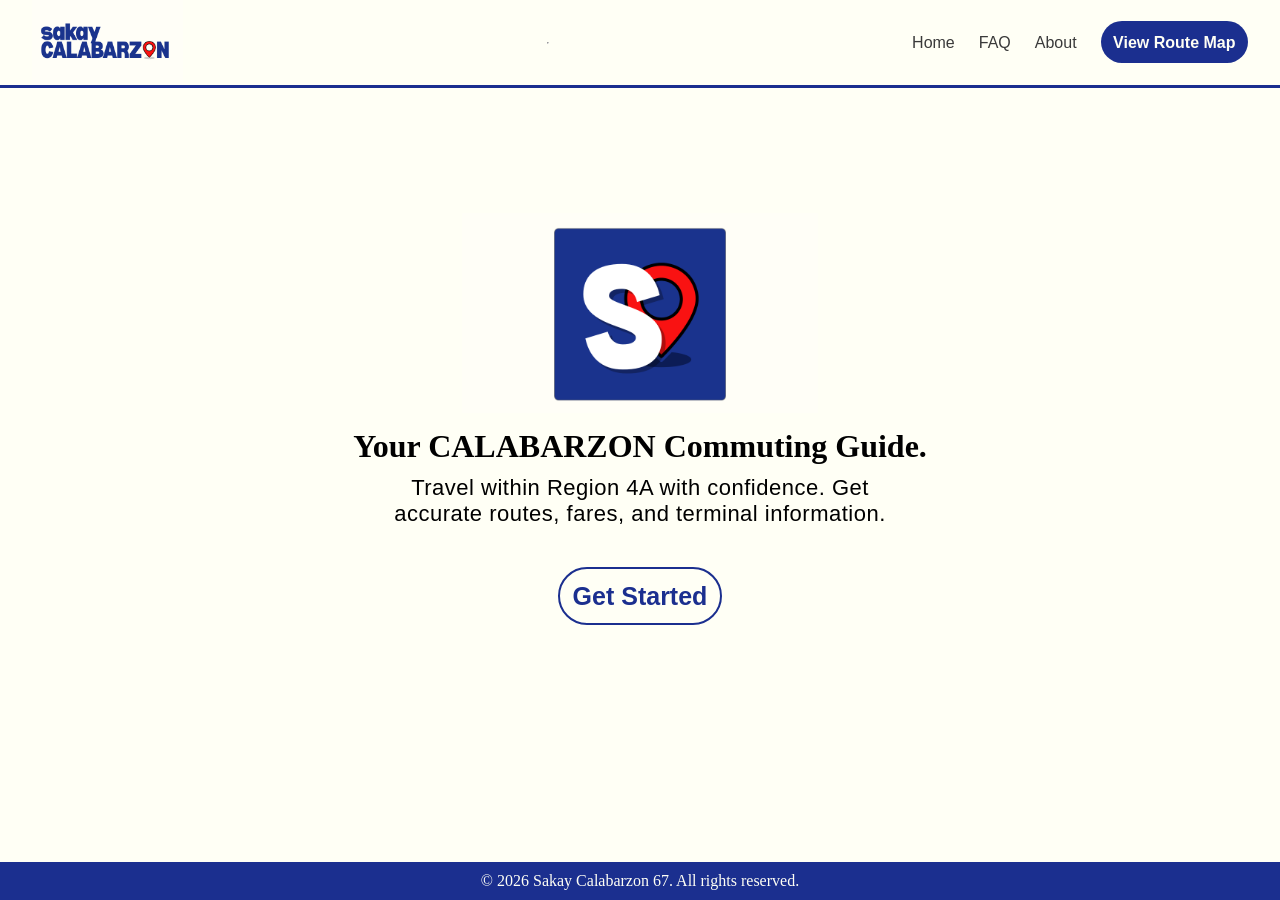
==== index.html @ 6c15d46f "Update index.html" ====
<!DOCTYPE html>
<html lang="en">
<head>
    <meta charset="UTF-8">
    <meta name="viewport" content="width=device-width, initial-scale=1.0">
    <meta name="author" content="ITC Group 4">
    <link href="https://fonts.cdnfonts.com/css/bernoru" rel="stylesheet">
    <link href="https://fontlibrary.org//face/glacial-indifference" rel="stylesheet">
    <title>Sakay Calabarzon</title>
</head>

<style>

    * {
  margin: 0;
  padding: 0;
  box-sizing: border-box;
    }
    body {
        background-color: #fffff5;
        align-items: center;
        justify-content: center;
        
    }

    header {
        background-color: #fffff5;
        position: sticky;
        display: flex;
        justify-content: space-between;
        align-items: center;
        padding-left: 2rem;
        padding-right: 2rem;
        padding-top: -1rem;
        padding-bottom: -1rem;
        border-bottom: 3px solid #1b2f8f; 
    }

    .logo { 
        height: 85px;
        width: auto;
        
    }

    .logo2x2 {
        height: 200px;
        width: auto;
        display: block;
        margin-left: auto;
        margin-right: auto;
        margin-top: 125px;
    }

    .Content{
        font-family: 'GlacialIndifferenceBold', sans-serif;
        color: #3a3a3a;
    }

    .Title {
        font-size: 32px;
        font-weight: 700;
        text-align: center;
        margin-top: 15px;
    }

    .Subtitle {
        font-family: 'GlacialIndifferenceRegular', sans-serif;
        font-size: 22px;
        text-align: center;
        margin-top: 10px;
        letter-spacing: 0.5px;
    }

    .footer-text{
        background-color: #1b2f8f;
        color: #fffff5;
        text-align: center;
        padding: 10px;
        position: fixed;
        bottom: 0;
        width: 100%;
    }

    .nav-lists {
        display: flex;
        align-items: center;
        list-style-type: none;
        gap: 24px;
        
    }

    .nav-li { 
        font-family: 'GlacialIndifferenceRegular', sans-serif;
        font-size: 16px;
        color: #3a3a3a;
    }

    .nav-a {
        font-family: 'GlacialIndifferenceBold', sans-serif;
        font-size: 16px;
        font-weight: 700;
        color:#fffff5;
        background-color: #1b2f8f;
        gap: 24px;
        padding: 12.5px;
        border-radius: 999px;
    }

    .get-started {
        display: flex;
        justify-content: center;
        margin-top: 40px;
    }

    .GetStarted {
        font-family: 'GlacialIndifferenceBold', sans-serif;
        font-size: 25px;
        font-weight: 700;
        color:#1b2f8f;
        background-color: #fffff5;
        gap: 24px;
        padding: 12.5px;
        border-radius: 999px;
        border: 2px solid #1b2f8f;
        text-decoration: none;
    }

</style>

<body>
    <header>
        <img class="logo" src="images/Sakay_Calabarzon-Logo.png" alt="Sakay Calabarzon logo">
        <hr>
        <nav class="nav-links">
            <ul class="nav-lists">
                <li><a class="nav-li"href="index.html" style="text-decoration: none">Home</a></li>
                <li><a class="nav-li"href="FAQ.html" style="text-decoration: none">FAQ</a></li>
                <li><a class="nav-li"href="About.html" style="text-decoration: none">About</a></li>
                <li><a class="nav-a"href="RouteMap.html" style="text-decoration: none">View Route Map</a></li>
            </ul>
        </nav>
    </header>

    <div class="MainContent">
        <img class="logo2x2" src="images/Sakay_Calabarzon_Logo-2x2.png" alt="Sakay Calabarzon logo 2x2">
        <article class="content">
            <h1 class="Title">Your CALABARZON Commuting Guide.</h1>
            <p class ="Subtitle"> Travel within Region 4A with confidence. Get <br> accurate routes, fares, and terminal information.</p>
        </article>

        <div class="get-started">
            <a class="GetStarted" href="RouteMap.html" >Get Started</a>
        </div>
    </div>

    <footer>
        <p class="footer-text">&copy; 2026 Sakay Calabarzon 67. All rights reserved.</p>
    </footer>

</body>
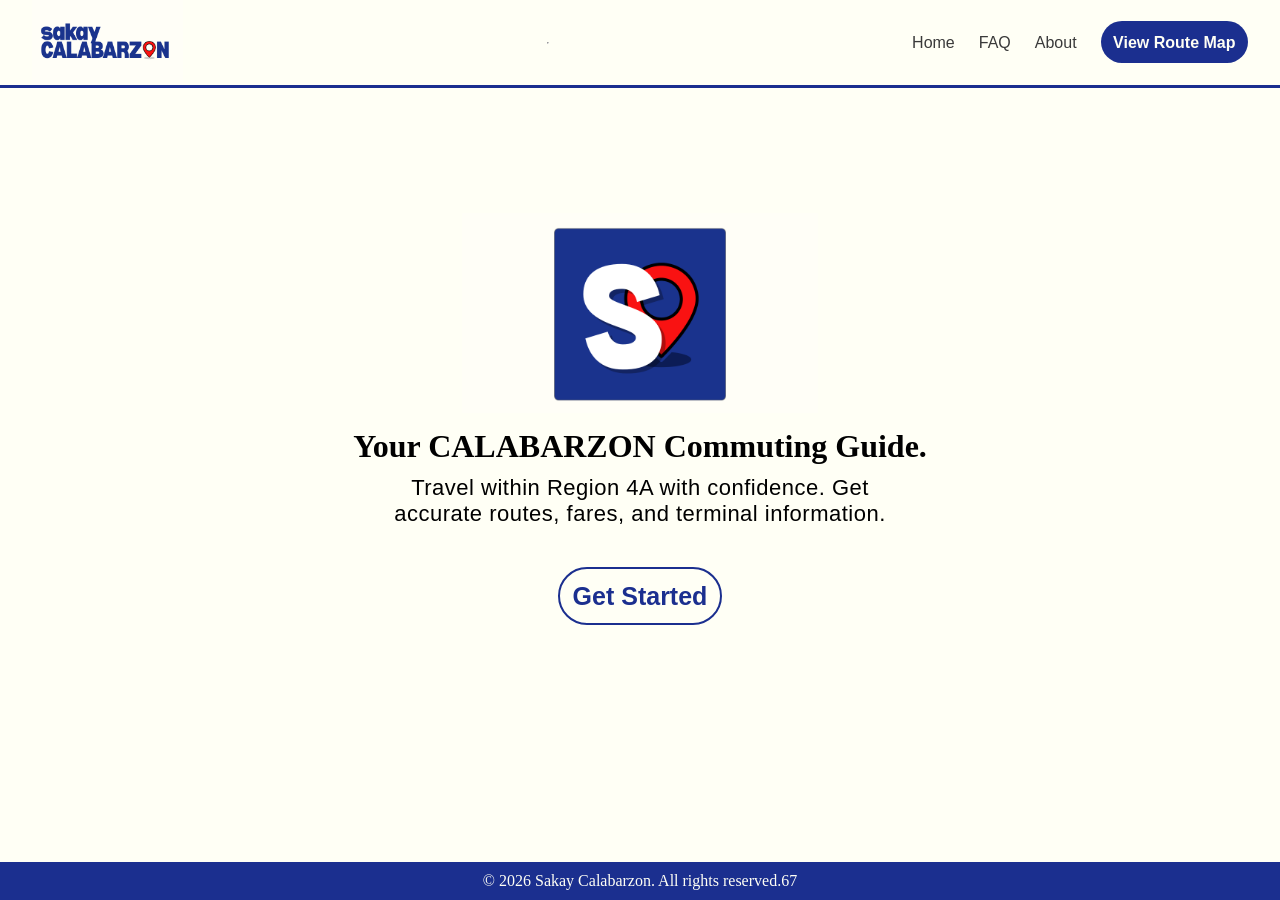
==== commit 369b9679: "Update index.html" ====
--- a/index.html
+++ b/index.html
@@ -154,7 +154,7 @@
     </div>
 
     <footer>
-        <p class="footer-text">&copy; 2026 Sakay Calabarzon 67. All rights reserved.</p>
+        <p class="footer-text">&copy; 2026 Sakay Calabarzon. All rights reserved.67</p>
     </footer>
 
 </body>
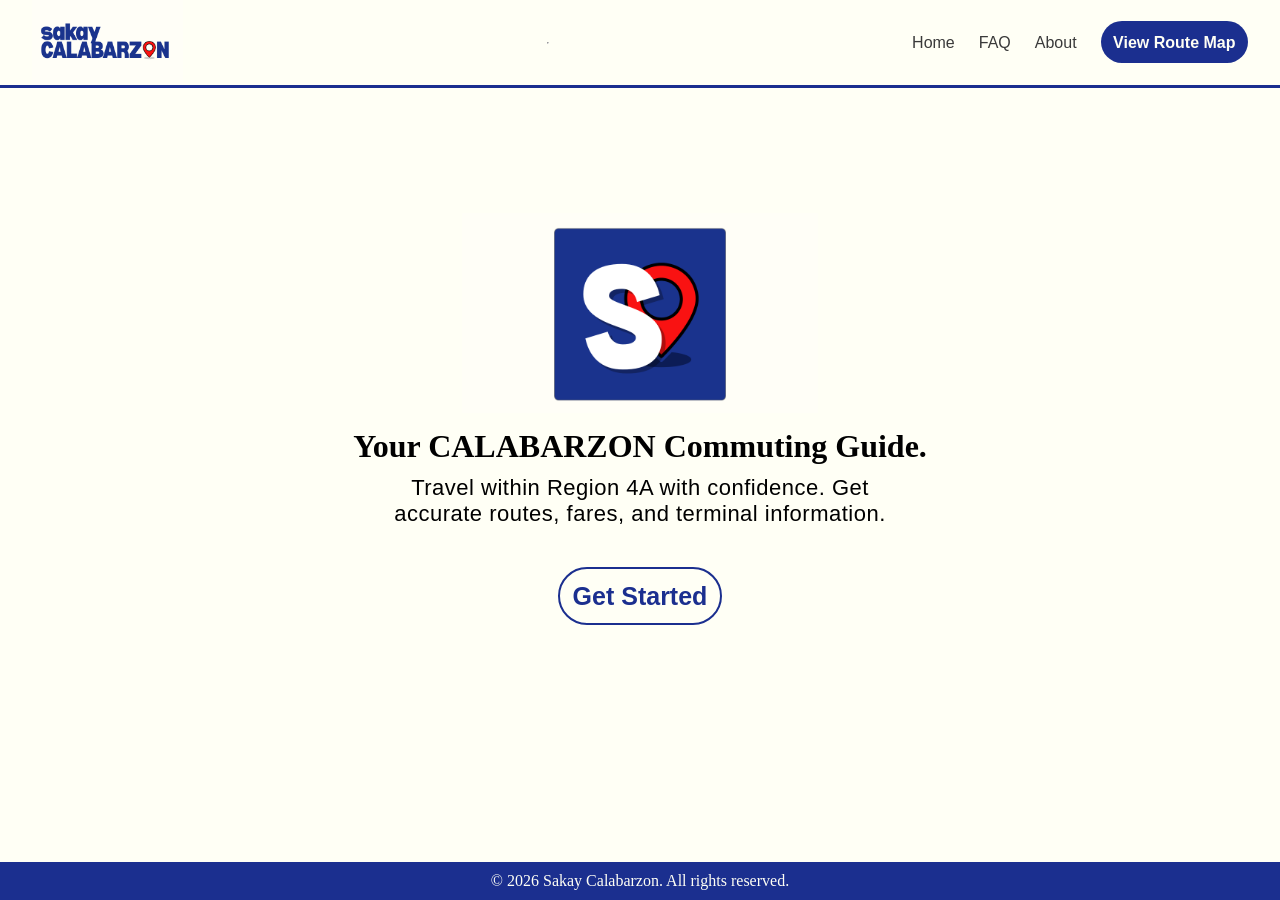
==== commit 6fc7adeb: "update index.html" ====
--- a/index.html
+++ b/index.html
@@ -1,160 +1,160 @@
-<!DOCTYPE html>
-<html lang="en">
-<head>
-    <meta charset="UTF-8">
-    <meta name="viewport" content="width=device-width, initial-scale=1.0">
-    <meta name="author" content="ITC Group 4">
-    <link href="https://fonts.cdnfonts.com/css/bernoru" rel="stylesheet">
-    <link href="https://fontlibrary.org//face/glacial-indifference" rel="stylesheet">
-    <title>Sakay Calabarzon</title>
-</head>
-
-<style>
-
-    * {
-  margin: 0;
-  padding: 0;
-  box-sizing: border-box;
-    }
-    body {
-        background-color: #fffff5;
-        align-items: center;
-        justify-content: center;
-        
-    }
-
-    header {
-        background-color: #fffff5;
-        position: sticky;
-        display: flex;
-        justify-content: space-between;
-        align-items: center;
-        padding-left: 2rem;
-        padding-right: 2rem;
-        padding-top: -1rem;
-        padding-bottom: -1rem;
-        border-bottom: 3px solid #1b2f8f; 
-    }
-
-    .logo { 
-        height: 85px;
-        width: auto;
-        
-    }
-
-    .logo2x2 {
-        height: 200px;
-        width: auto;
-        display: block;
-        margin-left: auto;
-        margin-right: auto;
-        margin-top: 125px;
-    }
-
-    .Content{
-        font-family: 'GlacialIndifferenceBold', sans-serif;
-        color: #3a3a3a;
-    }
-
-    .Title {
-        font-size: 32px;
-        font-weight: 700;
-        text-align: center;
-        margin-top: 15px;
-    }
-
-    .Subtitle {
-        font-family: 'GlacialIndifferenceRegular', sans-serif;
-        font-size: 22px;
-        text-align: center;
-        margin-top: 10px;
-        letter-spacing: 0.5px;
-    }
-
-    .footer-text{
-        background-color: #1b2f8f;
-        color: #fffff5;
-        text-align: center;
-        padding: 10px;
-        position: fixed;
-        bottom: 0;
-        width: 100%;
-    }
-
-    .nav-lists {
-        display: flex;
-        align-items: center;
-        list-style-type: none;
-        gap: 24px;
-        
-    }
-
-    .nav-li { 
-        font-family: 'GlacialIndifferenceRegular', sans-serif;
-        font-size: 16px;
-        color: #3a3a3a;
-    }
-
-    .nav-a {
-        font-family: 'GlacialIndifferenceBold', sans-serif;
-        font-size: 16px;
-        font-weight: 700;
-        color:#fffff5;
-        background-color: #1b2f8f;
-        gap: 24px;
-        padding: 12.5px;
-        border-radius: 999px;
-    }
-
-    .get-started {
-        display: flex;
-        justify-content: center;
-        margin-top: 40px;
-    }
-
-    .GetStarted {
-        font-family: 'GlacialIndifferenceBold', sans-serif;
-        font-size: 25px;
-        font-weight: 700;
-        color:#1b2f8f;
-        background-color: #fffff5;
-        gap: 24px;
-        padding: 12.5px;
-        border-radius: 999px;
-        border: 2px solid #1b2f8f;
-        text-decoration: none;
-    }
-
-</style>
-
-<body>
-    <header>
-        <img class="logo" src="images/Sakay_Calabarzon-Logo.png" alt="Sakay Calabarzon logo">
-        <hr>
-        <nav class="nav-links">
-            <ul class="nav-lists">
-                <li><a class="nav-li"href="index.html" style="text-decoration: none">Home</a></li>
-                <li><a class="nav-li"href="FAQ.html" style="text-decoration: none">FAQ</a></li>
-                <li><a class="nav-li"href="About.html" style="text-decoration: none">About</a></li>
-                <li><a class="nav-a"href="RouteMap.html" style="text-decoration: none">View Route Map</a></li>
-            </ul>
-        </nav>
-    </header>
-
-    <div class="MainContent">
-        <img class="logo2x2" src="images/Sakay_Calabarzon_Logo-2x2.png" alt="Sakay Calabarzon logo 2x2">
-        <article class="content">
-            <h1 class="Title">Your CALABARZON Commuting Guide.</h1>
-            <p class ="Subtitle"> Travel within Region 4A with confidence. Get <br> accurate routes, fares, and terminal information.</p>
-        </article>
-
-        <div class="get-started">
-            <a class="GetStarted" href="RouteMap.html" >Get Started</a>
-        </div>
-    </div>
-
-    <footer>
-        <p class="footer-text">&copy; 2026 Sakay Calabarzon. All rights reserved.67</p>
-    </footer>
-
-</body>
+<!DOCTYPE html>
+<html lang="en">
+<head>
+    <meta charset="UTF-8">
+    <meta name="viewport" content="width=device-width, initial-scale=1.0">
+    <meta name="author" content="ITC Group 4">
+    <link href="https://fonts.cdnfonts.com/css/bernoru" rel="stylesheet">
+    <link href="https://fontlibrary.org//face/glacial-indifference" rel="stylesheet">
+    <title>Sakay Calabarzon</title>
+</head>
+
+<style>
+
+    * {
+  margin: 0;
+  padding: 0;
+  box-sizing: border-box;
+    }
+    body {
+        background-color: #fffff5;
+        align-items: center;
+        justify-content: center;
+        
+    }
+
+    header {
+        background-color: #fffff5;
+        position: sticky;
+        display: flex;
+        justify-content: space-between;
+        align-items: center;
+        padding-left: 2rem;
+        padding-right: 2rem;
+        padding-top: -1rem;
+        padding-bottom: -1rem;
+        border-bottom: 3px solid #1b2f8f; 
+    }
+
+    .logo { 
+        height: 85px;
+        width: auto;
+        
+    }
+
+    .logo2x2 {
+        height: 200px;
+        width: auto;
+        display: block;
+        margin-left: auto;
+        margin-right: auto;
+        margin-top: 125px;
+    }
+
+    .Content{
+        font-family: 'GlacialIndifferenceBold', sans-serif;
+        color: #3a3a3a;
+    }
+
+    .Title {
+        font-size: 32px;
+        font-weight: 700;
+        text-align: center;
+        margin-top: 15px;
+    }
+
+    .Subtitle {
+        font-family: 'GlacialIndifferenceRegular', sans-serif;
+        font-size: 22px;
+        text-align: center;
+        margin-top: 10px;
+        letter-spacing: 0.5px;
+    }
+
+    .footer-text{
+        background-color: #1b2f8f;
+        color: #fffff5;
+        text-align: center;
+        padding: 10px;
+        position: fixed;
+        bottom: 0;
+        width: 100%;
+    }
+
+    .nav-lists {
+        display: flex;
+        align-items: center;
+        list-style-type: none;
+        gap: 24px;
+        
+    }
+
+    .nav-li { 
+        font-family: 'GlacialIndifferenceRegular', sans-serif;
+        font-size: 16px;
+        color: #3a3a3a;
+    }
+
+    .nav-a {
+        font-family: 'GlacialIndifferenceBold', sans-serif;
+        font-size: 16px;
+        font-weight: 700;
+        color:#fffff5;
+        background-color: #1b2f8f;
+        gap: 24px;
+        padding: 12.5px;
+        border-radius: 999px;
+    }
+
+    .get-started {
+        display: flex;
+        justify-content: center;
+        margin-top: 40px;
+    }
+
+    .GetStarted {
+        font-family: 'GlacialIndifferenceBold', sans-serif;
+        font-size: 25px;
+        font-weight: 700;
+        color:#1b2f8f;
+        background-color: #fffff5;
+        gap: 24px;
+        padding: 12.5px;
+        border-radius: 999px;
+        border: 2px solid #1b2f8f;
+        text-decoration: none;
+    }
+
+</style>
+
+<body>
+    <header>
+        <img class="logo" src="images/Sakay_Calabarzon-Logo.png" alt="Sakay Calabarzon logo">
+        <hr>
+        <nav class="nav-links">
+            <ul class="nav-lists">
+                <li><a class="nav-li"href="index.html" style="text-decoration: none">Home</a></li>
+                <li><a class="nav-li"href="FAQ.html" style="text-decoration: none">FAQ</a></li>
+                <li><a class="nav-li"href="About.html" style="text-decoration: none">About</a></li>
+                <li><a class="nav-a"href="RouteMap.html" style="text-decoration: none">View Route Map</a></li>
+            </ul>
+        </nav>
+    </header>
+
+    <div class="MainContent">
+        <img class="logo2x2" src="images/Sakay_Calabarzon_Logo-2x2.png" alt="Sakay Calabarzon logo 2x2">
+        <article class="content">
+            <h1 class="Title">Your CALABARZON Commuting Guide.</h1>
+            <p class ="Subtitle"> Travel within Region 4A with confidence. Get <br> accurate routes, fares, and terminal information.</p>
+        </article>
+
+        <div class="get-started">
+            <a class="GetStarted" href="RouteMap.html" >Get Started</a>
+        </div>
+    </div>
+
+    <footer>
+        <p class="footer-text">&copy; 2026 Sakay Calabarzon. All rights reserved.</p>
+    </footer>
+
+</body>
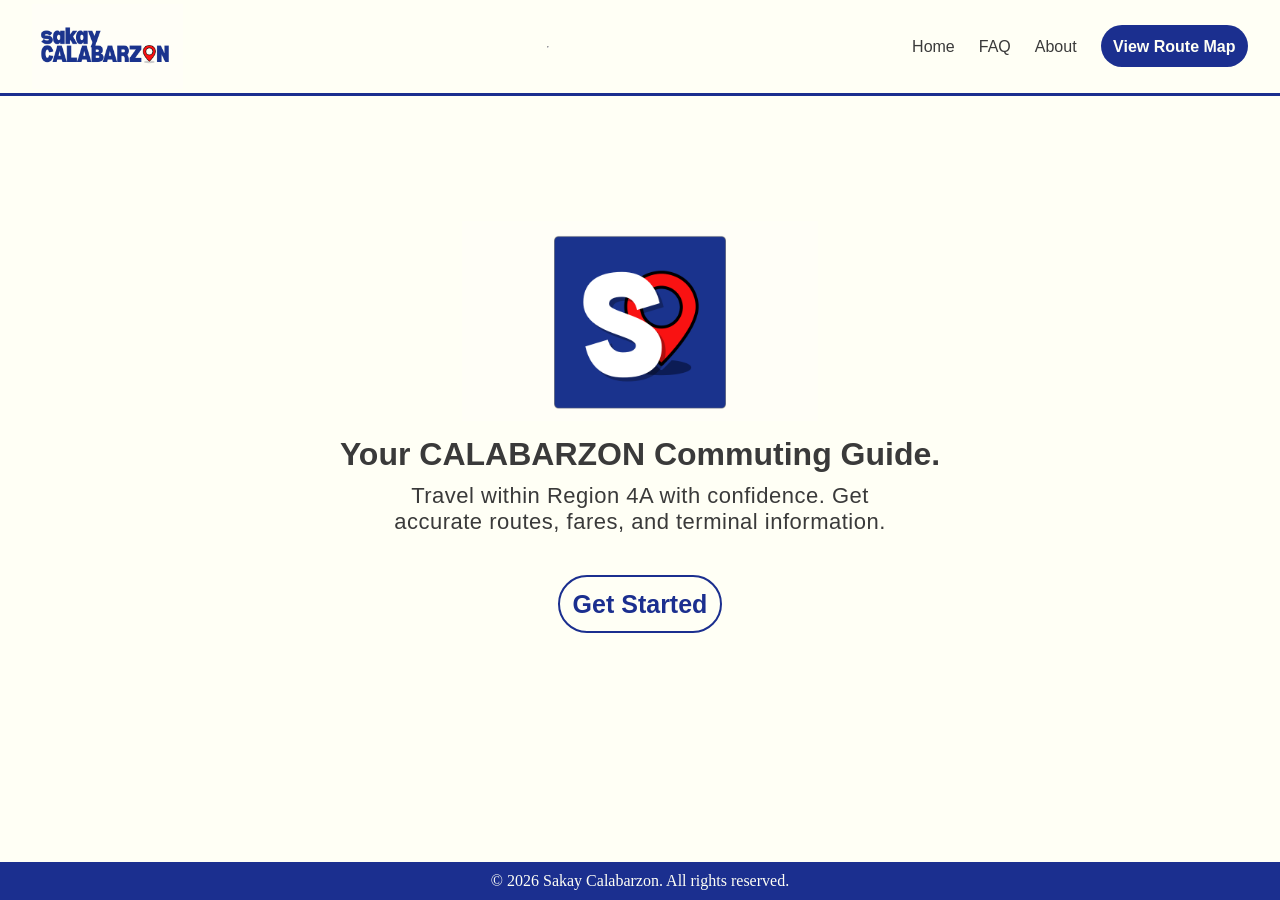
==== commit 95f4f922: "update index.html" ====
--- a/index.html
+++ b/index.html
@@ -24,17 +24,16 @@
     }
 
     header {
-        background-color: #fffff5;
-        position: sticky;
-        display: flex;
-        justify-content: space-between;
-        align-items: center;
-        padding-left: 2rem;
-        padding-right: 2rem;
-        padding-top: -1rem;
-        padding-bottom: -1rem;
-        border-bottom: 3px solid #1b2f8f; 
-    }
+      position: sticky;
+      top: 0;
+      z-index: 100;
+      background-color: #fffff5;
+      display: flex;
+      justify-content: space-between;
+      align-items: center;
+      padding: 0.25rem 2rem;
+      border-bottom: 3px solid #1b2f8f;
+}
 
     .logo { 
         height: 85px;
@@ -51,7 +50,7 @@
         margin-top: 125px;
     }
 
-    .Content{
+    .content{
         font-family: 'GlacialIndifferenceBold', sans-serif;
         color: #3a3a3a;
     }
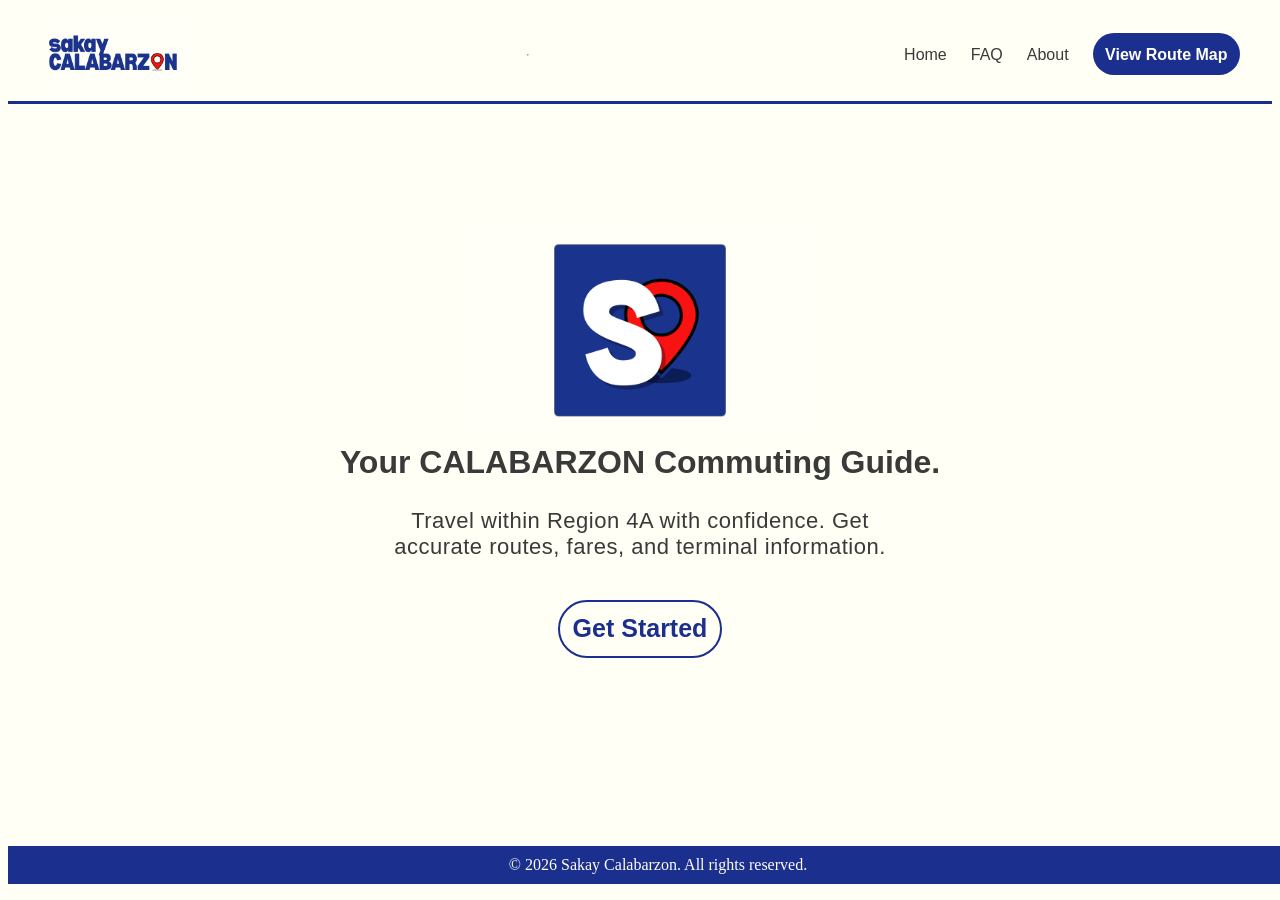
==== commit 112f7d62: "update index.html" ====
--- a/index.html
+++ b/index.html
@@ -7,124 +7,9 @@
     <link href="https://fonts.cdnfonts.com/css/bernoru" rel="stylesheet">
     <link href="https://fontlibrary.org//face/glacial-indifference" rel="stylesheet">
     <title>Sakay Calabarzon</title>
+    <link rel="stylesheet" href="css/style.css">
 </head>
 
-<style>
-
-    * {
-  margin: 0;
-  padding: 0;
-  box-sizing: border-box;
-    }
-    body {
-        background-color: #fffff5;
-        align-items: center;
-        justify-content: center;
-        
-    }
-
-    header {
-      position: sticky;
-      top: 0;
-      z-index: 100;
-      background-color: #fffff5;
-      display: flex;
-      justify-content: space-between;
-      align-items: center;
-      padding: 0.25rem 2rem;
-      border-bottom: 3px solid #1b2f8f;
-}
-
-    .logo { 
-        height: 85px;
-        width: auto;
-        
-    }
-
-    .logo2x2 {
-        height: 200px;
-        width: auto;
-        display: block;
-        margin-left: auto;
-        margin-right: auto;
-        margin-top: 125px;
-    }
-
-    .content{
-        font-family: 'GlacialIndifferenceBold', sans-serif;
-        color: #3a3a3a;
-    }
-
-    .Title {
-        font-size: 32px;
-        font-weight: 700;
-        text-align: center;
-        margin-top: 15px;
-    }
-
-    .Subtitle {
-        font-family: 'GlacialIndifferenceRegular', sans-serif;
-        font-size: 22px;
-        text-align: center;
-        margin-top: 10px;
-        letter-spacing: 0.5px;
-    }
-
-    .footer-text{
-        background-color: #1b2f8f;
-        color: #fffff5;
-        text-align: center;
-        padding: 10px;
-        position: fixed;
-        bottom: 0;
-        width: 100%;
-    }
-
-    .nav-lists {
-        display: flex;
-        align-items: center;
-        list-style-type: none;
-        gap: 24px;
-        
-    }
-
-    .nav-li { 
-        font-family: 'GlacialIndifferenceRegular', sans-serif;
-        font-size: 16px;
-        color: #3a3a3a;
-    }
-
-    .nav-a {
-        font-family: 'GlacialIndifferenceBold', sans-serif;
-        font-size: 16px;
-        font-weight: 700;
-        color:#fffff5;
-        background-color: #1b2f8f;
-        gap: 24px;
-        padding: 12.5px;
-        border-radius: 999px;
-    }
-
-    .get-started {
-        display: flex;
-        justify-content: center;
-        margin-top: 40px;
-    }
-
-    .GetStarted {
-        font-family: 'GlacialIndifferenceBold', sans-serif;
-        font-size: 25px;
-        font-weight: 700;
-        color:#1b2f8f;
-        background-color: #fffff5;
-        gap: 24px;
-        padding: 12.5px;
-        border-radius: 999px;
-        border: 2px solid #1b2f8f;
-        text-decoration: none;
-    }
-
-</style>
 
 <body>
     <header>
--- a/css/style.css
+++ b/css/style.css
@@ -0,0 +1,116 @@
+<style>
+
+    * {
+  margin: 0;
+  padding: 0;
+  box-sizing: border-box;
+    }
+    body {
+        background-color: #fffff5;
+        align-items: center;
+        justify-content: center;
+        
+    }
+
+    header {
+      position: sticky;
+      top: 0;
+      z-index: 100;
+      background-color: #fffff5;
+      display: flex;
+      justify-content: space-between;
+      align-items: center;
+      padding: 0.25rem 2rem;
+      border-bottom: 3px solid #1b2f8f;
+}
+
+    .logo { 
+        height: 85px;
+        width: auto;
+        
+    }
+
+    .logo2x2 {
+        height: 200px;
+        width: auto;
+        display: block;
+        margin-left: auto;
+        margin-right: auto;
+        margin-top: 125px;
+    }
+
+    .content{
+        font-family: 'GlacialIndifferenceBold', sans-serif;
+        color: #3a3a3a;
+    }
+
+    .Title {
+        font-size: 32px;
+        font-weight: 700;
+        text-align: center;
+        margin-top: 15px;
+    }
+
+    .Subtitle {
+        font-family: 'GlacialIndifferenceRegular', sans-serif;
+        font-size: 22px;
+        text-align: center;
+        margin-top: 10px;
+        letter-spacing: 0.5px;
+    }
+
+    .footer-text{
+        background-color: #1b2f8f;
+        color: #fffff5;
+        text-align: center;
+        padding: 10px;
+        position: fixed;
+        bottom: 0;
+        width: 100%;
+    }
+
+    .nav-lists {
+        display: flex;
+        align-items: center;
+        list-style-type: none;
+        gap: 24px;
+        
+    }
+
+    .nav-li { 
+        font-family: 'GlacialIndifferenceRegular', sans-serif;
+        font-size: 16px;
+        color: #3a3a3a;
+    }
+
+    .nav-a {
+        font-family: 'GlacialIndifferenceBold', sans-serif;
+        font-size: 16px;
+        font-weight: 700;
+        color:#fffff5;
+        background-color: #1b2f8f;
+        gap: 24px;
+        padding: 12.5px;
+        border-radius: 999px;
+    }
+
+    .get-started {
+        display: flex;
+        justify-content: center;
+        margin-top: 40px;
+    }
+
+    .GetStarted {
+        font-family: 'GlacialIndifferenceBold', sans-serif;
+        font-size: 25px;
+        font-weight: 700;
+        color:#1b2f8f;
+        background-color: #fffff5;
+        gap: 24px;
+        padding: 12.5px;
+        border-radius: 999px;
+        border: 2px solid #1b2f8f;
+        text-decoration: none;
+    }
+
+</style>
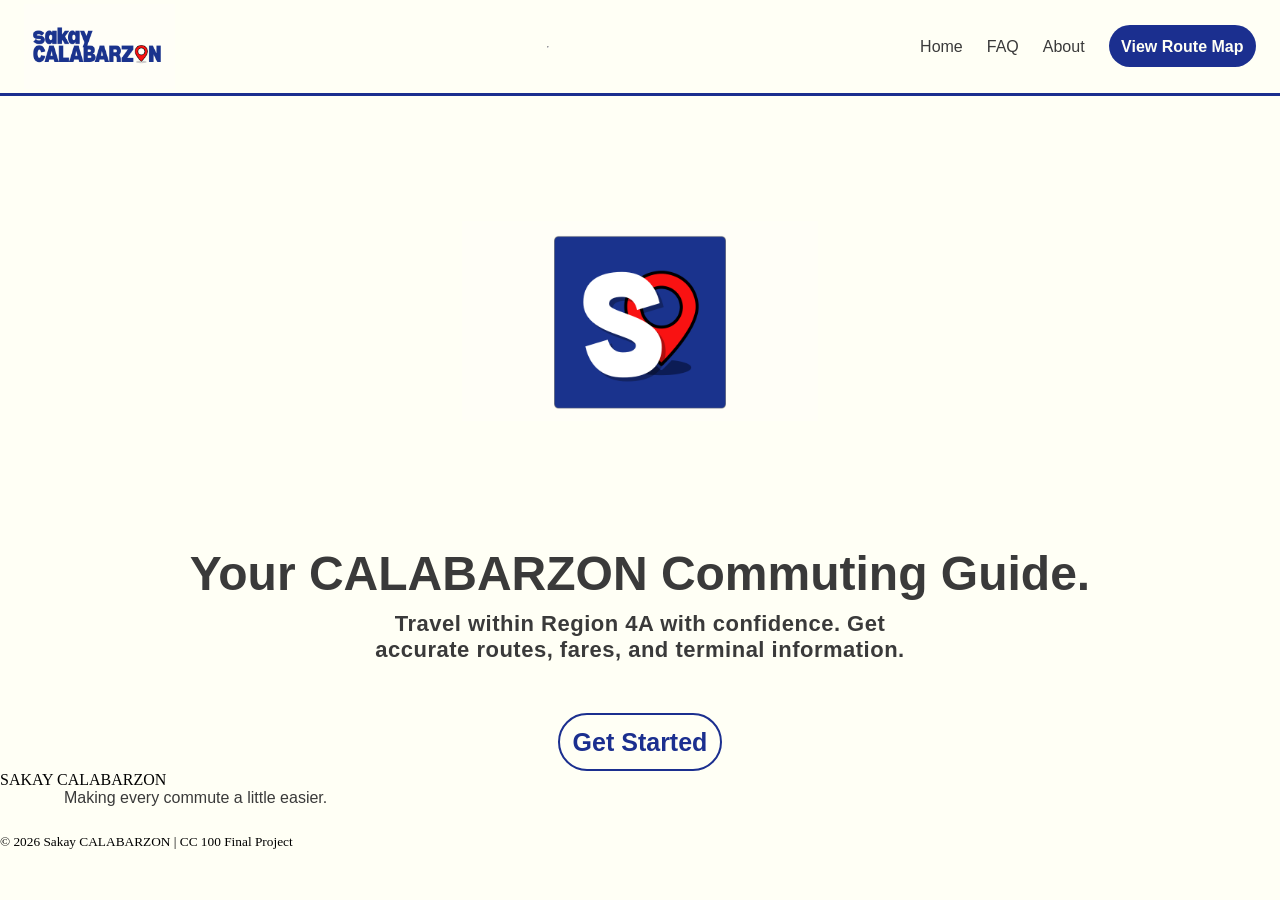
==== commit d00d611e: "c" ====
--- a/index.html
+++ b/index.html
@@ -9,7 +9,6 @@
     <title>Sakay Calabarzon</title>
     <link rel="stylesheet" href="css/style.css">
 </head>
-
 
 <body>
     <header>
@@ -38,7 +37,10 @@
     </div>
 
     <footer>
-        <p class="footer-text">&copy; 2026 Sakay Calabarzon. All rights reserved.</p>
+        <div class="footer-logo">SAKAY CALABARZON</div>
+        <p>Making every commute a little easier.</p>
+        <div class="footer-line"></div>
+        <small>© 2026 Sakay CALABARZON | CC 100 Final Project</small>
     </footer>
 
 </body>
--- a/css/style.css
+++ b/css/style.css
@@ -1,88 +1,128 @@
-<style>
-
+/*A way to reset the default margins of the html file*/
     * {
   margin: 0;
   padding: 0;
   box-sizing: border-box;
     }
+
+/*body is the main container for all visible content on a webpage*/
     body {
         background-color: #fffff5;
         align-items: center;
+/*Aligns everything to be centered horizontally*/
         justify-content: center;
-        
-    }
-
+    }
+
+/*Main container for the header*/
     header {
+/*Allows the header to be in the viewport even if you scrolled down*/
       position: sticky;
+/*Allows the header to be flushed on the top part of the viewport*/
       top: 0;
+/*controls the vertical stacking order of positioned elements along the Z-axis*/
+/*Similar to the layer priority in Canva*/
       z-index: 100;
       background-color: #fffff5;
       display: flex;
+/* Pushes first and last items to opposite edges with equal spacing between remaining items */
       justify-content: space-between;
       align-items: center;
-      padding: 0.25rem 2rem;
+      padding: 0.25rem 1.5rem;
+/*Adds a line across the whole header*/
       border-bottom: 3px solid #1b2f8f;
-}
-
+      flex-wrap: wrap;
+    }
+
+/*Text logo on the header*/
     .logo { 
         height: 85px;
         width: auto;
         
     }
-
+      
+/*Logo in the main Page*/
     .logo2x2 {
         height: 200px;
         width: auto;
+/*Forces the element onto its own line and expands it to fill the full container width */
         display: block;
         margin-left: auto;
         margin-right: auto;
         margin-top: 125px;
     }
-
+      
+/*Main container for title and subtitle*/
     .content{
         font-family: 'GlacialIndifferenceBold', sans-serif;
         color: #3a3a3a;
     }
-
+      
+/*Main Title */
     .Title {
-        font-size: 32px;
-        font-weight: 700;
-        text-align: center;
-        margin-top: 15px;
-    }
-
+        font-size: 48px;
+        font-weight: 700;
+        text-align: center;
+        display: block;
+        margin-left: auto;
+        margin-right: auto;
+    }
+
+/* Text for the main page*/
     .Subtitle {
         font-family: 'GlacialIndifferenceRegular', sans-serif;
         font-size: 22px;
         text-align: center;
+/*Adds space on top of the text*/  
         margin-top: 10px;
+/* Adds space between the letters*/
         letter-spacing: 0.5px;
     }
-
+      
+/*Design for the footer text*/
     .footer-text{
+/*Changes the background-color of the footer container*/
         background-color: #1b2f8f;
+/*Changes the font color of the text*/
         color: #fffff5;
-        text-align: center;
+/*Horizontally centers inline content (text, spans, images) inside this container */
+        text-align: center;
+/*Adds breathing room inside the element, between the content and the border */
         padding: 10px;
+/*Keeps the footer pinned on the bottom even if you scroll*/
         position: fixed;
+/*Flush with the bottom edge*/
         bottom: 0;
+        right: 0;
+        left: 0;
+        z-index: 90;
+        margin: 0;
+/* Spans the footer bar cleanly from the left edge to the right edge of the screen */
         width: 100%;
     }
-
+      
+/*Arranges the lists to be centered inside the header*/
     .nav-lists {
+/* Places items in a horizontal row */
         display: flex;
+/*Aligns the lists to be centered vertically*/
         align-items: center;
+/*list-style-type: none; Removes the • infront of the text*/
         list-style-type: none;
+/*gap: puts a gap between each lists by 24px*/
         gap: 24px;
-        
-    }
-
+    }
+      
+/*nav-li, hyperlinks*/
     .nav-li { 
-        font-family: 'GlacialIndifferenceRegular', sans-serif;
+/*font-family, allows fonts either imported or built in to be used*/
+        font-family: 'GlacialIndifferenceRegular', sans-serif;
+/*font-size, allows to manipulate the size of the font*/
         font-size: 16px;
-        color: #3a3a3a;
-    }
-
+/*color, allows us to use different colors*/
+        color: #3a3a3a;
+    }
+      
+/*nav-a, hyperlink that looks like a button*/
     .nav-a {
         font-family: 'GlacialIndifferenceBold', sans-serif;
         font-size: 16px;
@@ -94,23 +134,97 @@
         border-radius: 999px;
     }
 
+/*A container surrounding GetStarted*/
     .get-started {
         display: flex;
         justify-content: center;
         margin-top: 40px;
     }
 
+/*Button looking hyperlink that redirects it to "RouteMap.html*/
     .GetStarted {
         font-family: 'GlacialIndifferenceBold', sans-serif;
         font-size: 25px;
+/*Adjusts the thickness of font*/
         font-weight: 700;
         color:#1b2f8f;
         background-color: #fffff5;
         gap: 24px;
         padding: 12.5px;
+/* To get the rounded look of the button*/
         border-radius: 999px;
         border: 2px solid #1b2f8f;
+/*Removes the hyperlink design on the text*/
         text-decoration: none;
-    }
-
-</style>+    }       
+
+/*Design for the FAQ*/
+    details {
+        border-radius: 3.5px;
+        border:2px solid #1b2f8f;
+        margin-bottom: 15px;
+        width: 70%;
+        margin-left: 15%;
+        margin-right: 15%
+    }
+/*Text inside the Detail*/
+    summary{
+        font-family: 'GlacialIndifferenceBold', sans-serif;
+        font-size: 25px;
+/*Adjusts the thickness of font*/
+        font-weight: 700;
+        color:#1b2f8f;
+        background-color: #ffffff;
+        padding: 20px;
+        margin-left: 5%;
+        margin-right: 5%;
+    }
+
+/*Text inside of the question*/
+    p{
+        font-family: 'GlacialIndifferenceRegular', sans-serif;
+        color: #3a3a3a;
+        margin-bottom: 25px;
+        margin-left: 5%;
+        margin-right: 5%;
+    }
+
+    article{
+        font-family: 'GlacialIndifferenceRegular', sans-serif;
+        color: #3a3a3a;
+        font-size: 30px;
+        font-weight: 700;
+        text-align: center;
+        display: block;
+        margin-left: auto;
+        margin-right: auto;
+        margin-bottom: 50px;
+        margin-top: 125px;
+    }
+
+    .subsub{
+        font-family: 'GlacialIndifferenceRegular', sans-serif;
+        color: #1b2f8f;
+        font-size: 30px;
+        font-weight: 900;
+        text-align: center;
+        display: flex;
+        justify-content: flex-start;
+        margin-left: 10%;
+        margin-right: 10%;
+        margin-bottom: 5px;
+    }
+
+    .subbox{
+        font-family: 'GlacialIndifferenceRegular', sans-serif;
+        color: #3a3a3a;
+        font-size: 30px;
+        border-radius: 3.5px;
+        border:2px solid #1b2f8f;
+        margin-bottom: 15px;
+        width: 70%;
+        margin-left: 10%;
+        margin-right: 10%;
+        margin-top: 20px;
+        padding: 30px;
+    }
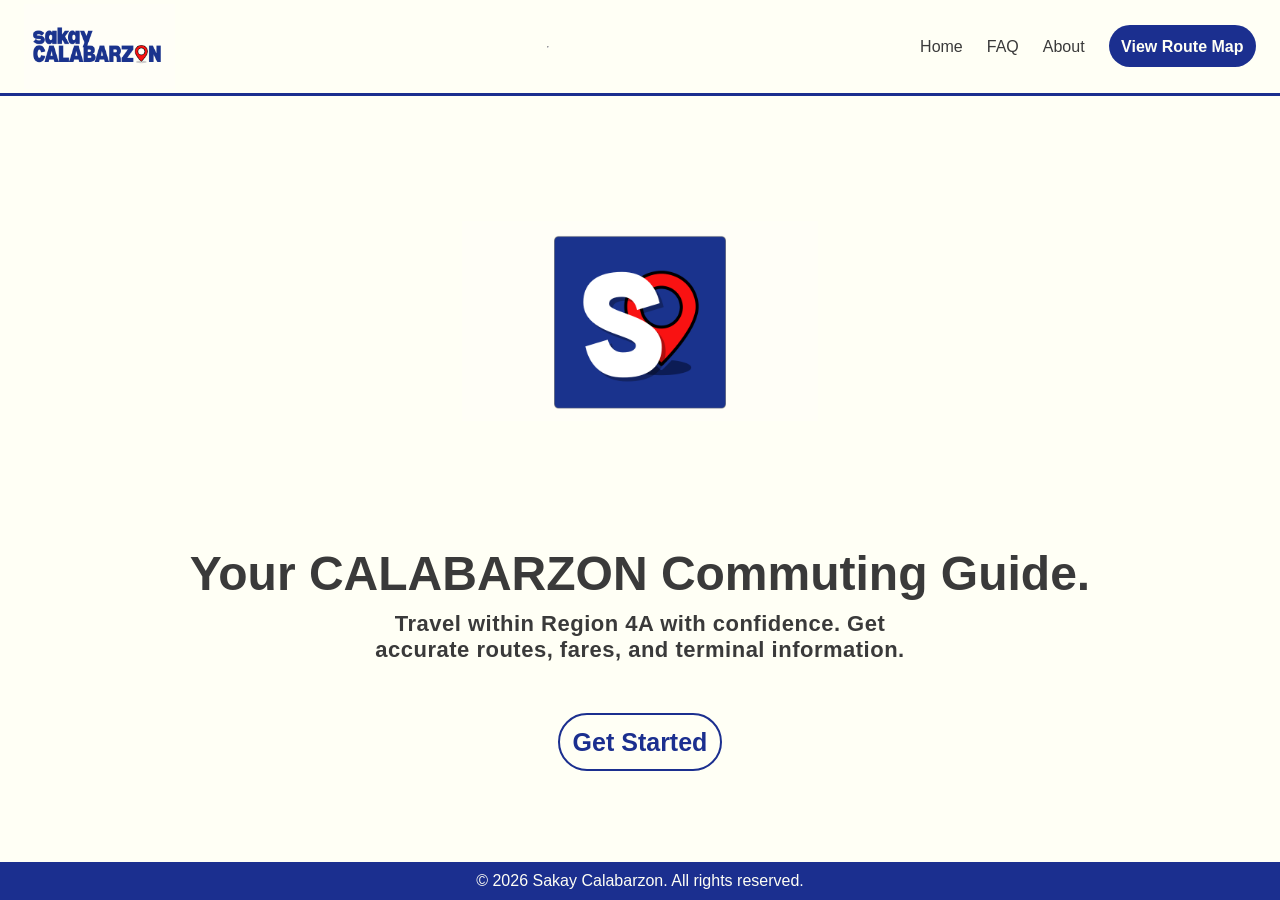
==== commit ad2e4cdb: "c" ====
--- a/index.html
+++ b/index.html
@@ -36,11 +36,6 @@
         </div>
     </div>
 
-    <footer>
-        <div class="footer-logo">SAKAY CALABARZON</div>
-        <p>Making every commute a little easier.</p>
-        <div class="footer-line"></div>
-        <small>© 2026 Sakay CALABARZON | CC 100 Final Project</small>
-    </footer>
+    <p class="footer-text">&copy; 2026 Sakay Calabarzon. All rights reserved.</p>
 
 </body>
--- a/css/style.css
+++ b/css/style.css
@@ -77,8 +77,166 @@
 /* Adds space between the letters*/
         letter-spacing: 0.5px;
     }
-      
-/*Design for the footer text*/
+/*footer design*/
+footer {
+    background: #0d294c;
+    color: white;
+    padding: 20px 10%;
+    text-align: center;
+}
+
+.footer-logo {
+    font-size: 21px;
+    font-weight: 800;
+}
+
+footer p {
+    color: #b5c6d9;
+    font-size: 13px;
+    margin-top: 10px;
+}
+
+.footer-line {
+    height: 1px;
+    background: rgba(255,255,255,0.15);
+    margin: 25px 0;
+}
+
+footer small {
+    font-size: 11px;
+    color: #9aacc1;
+}
+      
+/*Arranges the lists to be centered inside the header*/
+    .nav-lists {
+/* Places items in a horizontal row */
+        display: flex;
+/*Aligns the lists to be centered vertically*/
+        align-items: center;
+/*list-style-type: none; Removes the • infront of the text*/
+        list-style-type: none;
+/*gap: puts a gap between each lists by 24px*/
+        gap: 24px;
+    }
+      
+/*nav-li, hyperlinks*/
+    .nav-li { 
+/*font-family, allows fonts either imported or built in to be used*/
+        font-family: 'GlacialIndifferenceRegular', sans-serif;
+/*font-size, allows to manipulate the size of the font*/
+        font-size: 16px;
+/*color, allows us to use different colors*/
+        color: #3a3a3a;
+    }
+      
+/*nav-a, hyperlink that looks like a button*/
+    .nav-a {
+        font-family: 'GlacialIndifferenceBold', sans-serif;
+        font-size: 16px;
+        font-weight: 700;
+        color:#fffff5;
+        background-color: #1b2f8f;
+        gap: 24px;
+        padding: 12.5px;
+        border-radius: 999px;
+    }
+
+/*A container surrounding GetStarted*/
+    .get-started {
+        display: flex;
+        justify-content: center;
+        margin-top: 40px;
+    }
+
+/*Button looking hyperlink that redirects it to "RouteMap.html*/
+    .GetStarted {
+        font-family: 'GlacialIndifferenceBold', sans-serif;
+        font-size: 25px;
+/*Adjusts the thickness of font*/
+        font-weight: 700;
+        color:#1b2f8f;
+        background-color: #fffff5;
+        gap: 24px;
+        padding: 12.5px;
+/* To get the rounded look of the button*/
+        border-radius: 999px;
+        border: 2px solid #1b2f8f;
+/*Removes the hyperlink design on the text*/
+        text-decoration: none;
+    }       
+
+/*Design for the FAQ*/
+    details {
+        border-radius: 3.5px;
+        border:2px solid #1b2f8f;
+        margin-bottom: 15px;
+        width: 70%;
+        margin-left: 15%;
+        margin-right: 15%
+    }
+/*Text inside the Detail*/
+    summary{
+        font-family: 'GlacialIndifferenceBold', sans-serif;
+        font-size: 25px;
+/*Adjusts the thickness of font*/
+        font-weight: 700;
+        color:#1b2f8f;
+        background-color: #ffffff;
+        padding: 20px;
+        margin-left: 5%;
+        margin-right: 5%;
+    }
+
+/*Text inside of the question*/
+    p{
+        font-family: 'GlacialIndifferenceRegular', sans-serif;
+        color: #3a3a3a;
+        margin-bottom: 25px;
+        margin-left: 5%;
+        margin-right: 5%;
+    }
+
+    article{
+        font-family: 'GlacialIndifferenceRegular', sans-serif;
+        color: #3a3a3a;
+        font-size: 30px;
+        font-weight: 700;
+        text-align: center;
+        display: block;
+        margin-left: auto;
+        margin-right: auto;
+        margin-bottom: 50px;
+        margin-top: 125px;
+    }
+
+    .subsub{
+        font-family: 'GlacialIndifferenceRegular', sans-serif;
+        color: #1b2f8f;
+        font-size: 30px;
+        font-weight: 900;
+        text-align: center;
+        display: flex;
+        justify-content: flex-start;
+        margin-left: 10%;
+        margin-right: 10%;
+        margin-bottom: 5px;
+    }
+
+    .subbox{
+        font-family: 'GlacialIndifferenceRegular', sans-serif;
+        color: #3a3a3a;
+        font-size: 30px;
+        border-radius: 3.5px;
+        border:2px solid #1b2f8f;
+        margin-bottom: 15px;
+        width: 70%;
+        margin-left: 10%;
+        margin-right: 10%;
+        margin-top: 20px;
+        padding: 30px;
+    }
+
+    /*Design for the footer text*/
     .footer-text{
 /*Changes the background-color of the footer container*/
         background-color: #1b2f8f;
@@ -98,133 +256,4 @@
         margin: 0;
 /* Spans the footer bar cleanly from the left edge to the right edge of the screen */
         width: 100%;
-    }
-      
-/*Arranges the lists to be centered inside the header*/
-    .nav-lists {
-/* Places items in a horizontal row */
-        display: flex;
-/*Aligns the lists to be centered vertically*/
-        align-items: center;
-/*list-style-type: none; Removes the • infront of the text*/
-        list-style-type: none;
-/*gap: puts a gap between each lists by 24px*/
-        gap: 24px;
-    }
-      
-/*nav-li, hyperlinks*/
-    .nav-li { 
-/*font-family, allows fonts either imported or built in to be used*/
-        font-family: 'GlacialIndifferenceRegular', sans-serif;
-/*font-size, allows to manipulate the size of the font*/
-        font-size: 16px;
-/*color, allows us to use different colors*/
-        color: #3a3a3a;
-    }
-      
-/*nav-a, hyperlink that looks like a button*/
-    .nav-a {
-        font-family: 'GlacialIndifferenceBold', sans-serif;
-        font-size: 16px;
-        font-weight: 700;
-        color:#fffff5;
-        background-color: #1b2f8f;
-        gap: 24px;
-        padding: 12.5px;
-        border-radius: 999px;
-    }
-
-/*A container surrounding GetStarted*/
-    .get-started {
-        display: flex;
-        justify-content: center;
-        margin-top: 40px;
-    }
-
-/*Button looking hyperlink that redirects it to "RouteMap.html*/
-    .GetStarted {
-        font-family: 'GlacialIndifferenceBold', sans-serif;
-        font-size: 25px;
-/*Adjusts the thickness of font*/
-        font-weight: 700;
-        color:#1b2f8f;
-        background-color: #fffff5;
-        gap: 24px;
-        padding: 12.5px;
-/* To get the rounded look of the button*/
-        border-radius: 999px;
-        border: 2px solid #1b2f8f;
-/*Removes the hyperlink design on the text*/
-        text-decoration: none;
-    }       
-
-/*Design for the FAQ*/
-    details {
-        border-radius: 3.5px;
-        border:2px solid #1b2f8f;
-        margin-bottom: 15px;
-        width: 70%;
-        margin-left: 15%;
-        margin-right: 15%
-    }
-/*Text inside the Detail*/
-    summary{
-        font-family: 'GlacialIndifferenceBold', sans-serif;
-        font-size: 25px;
-/*Adjusts the thickness of font*/
-        font-weight: 700;
-        color:#1b2f8f;
-        background-color: #ffffff;
-        padding: 20px;
-        margin-left: 5%;
-        margin-right: 5%;
-    }
-
-/*Text inside of the question*/
-    p{
-        font-family: 'GlacialIndifferenceRegular', sans-serif;
-        color: #3a3a3a;
-        margin-bottom: 25px;
-        margin-left: 5%;
-        margin-right: 5%;
-    }
-
-    article{
-        font-family: 'GlacialIndifferenceRegular', sans-serif;
-        color: #3a3a3a;
-        font-size: 30px;
-        font-weight: 700;
-        text-align: center;
-        display: block;
-        margin-left: auto;
-        margin-right: auto;
-        margin-bottom: 50px;
-        margin-top: 125px;
-    }
-
-    .subsub{
-        font-family: 'GlacialIndifferenceRegular', sans-serif;
-        color: #1b2f8f;
-        font-size: 30px;
-        font-weight: 900;
-        text-align: center;
-        display: flex;
-        justify-content: flex-start;
-        margin-left: 10%;
-        margin-right: 10%;
-        margin-bottom: 5px;
-    }
-
-    .subbox{
-        font-family: 'GlacialIndifferenceRegular', sans-serif;
-        color: #3a3a3a;
-        font-size: 30px;
-        border-radius: 3.5px;
-        border:2px solid #1b2f8f;
-        margin-bottom: 15px;
-        width: 70%;
-        margin-left: 10%;
-        margin-right: 10%;
-        margin-top: 20px;
-        padding: 30px;
     }
